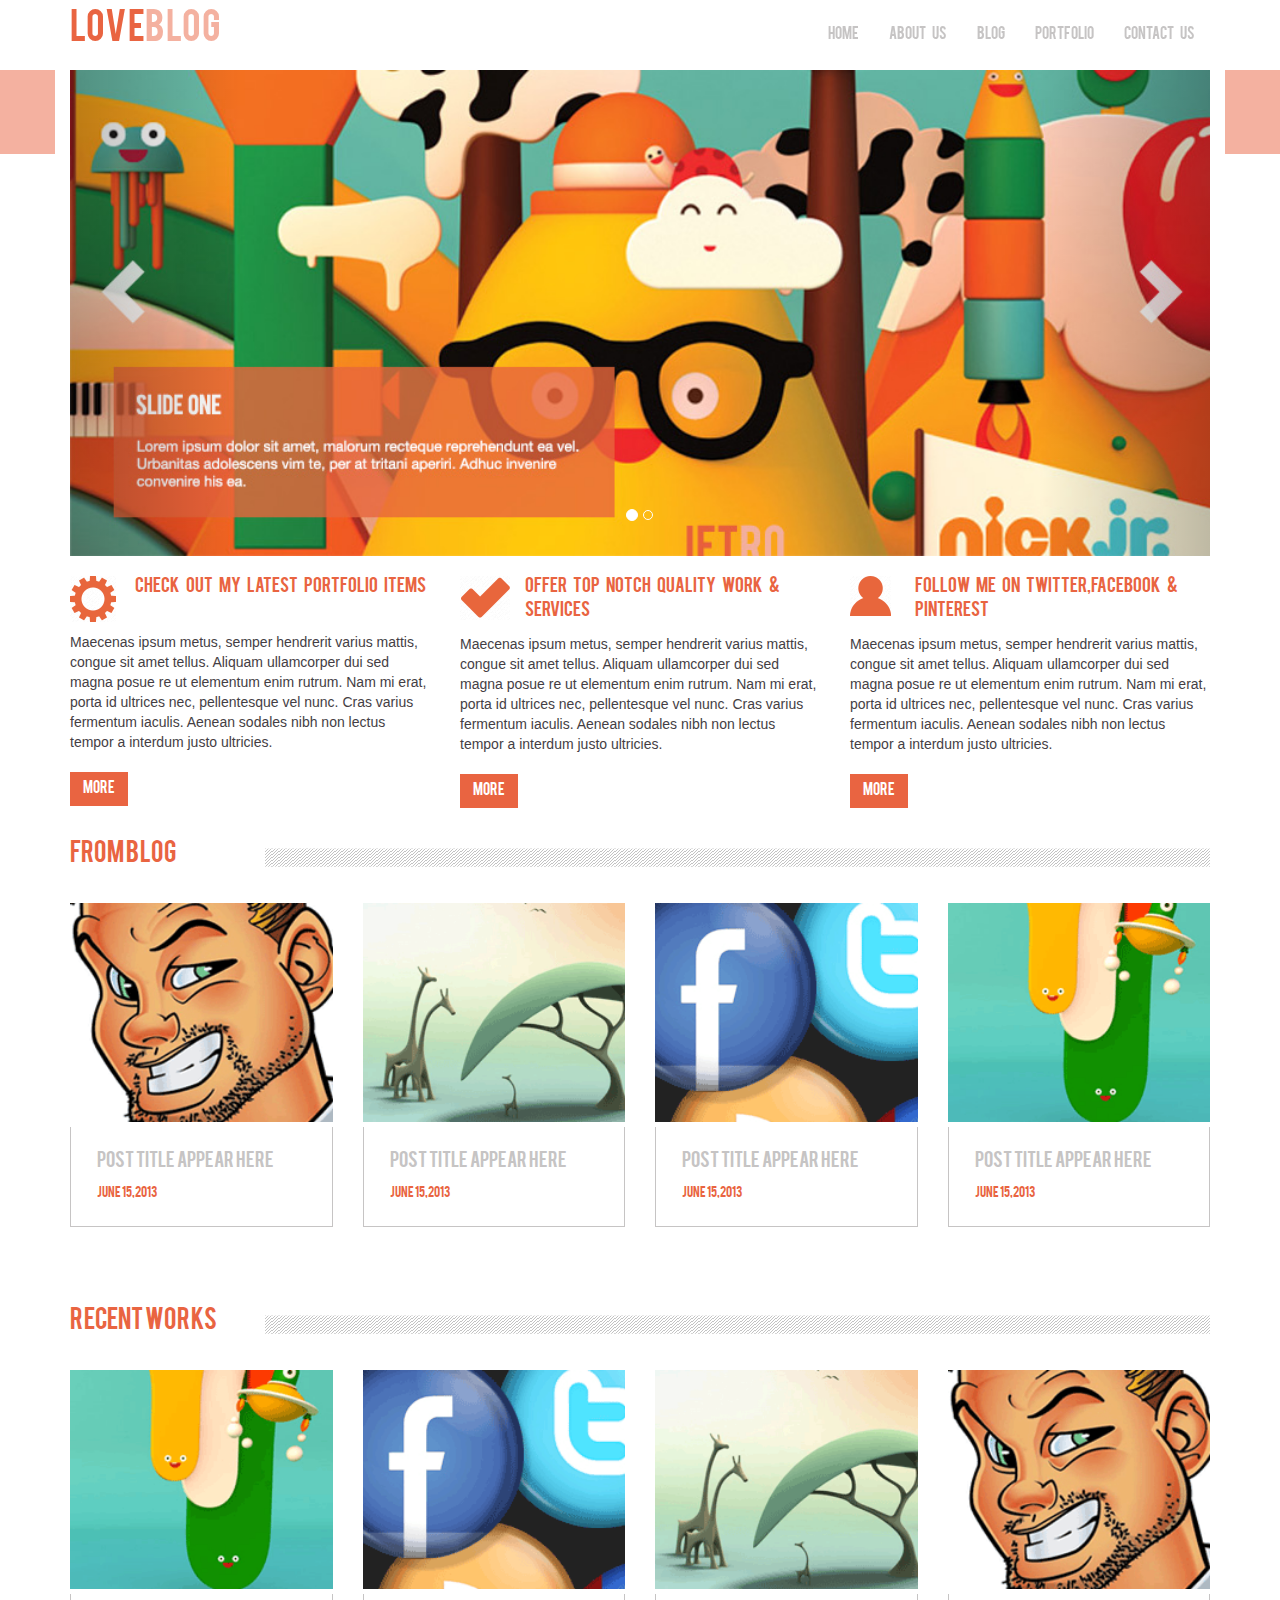
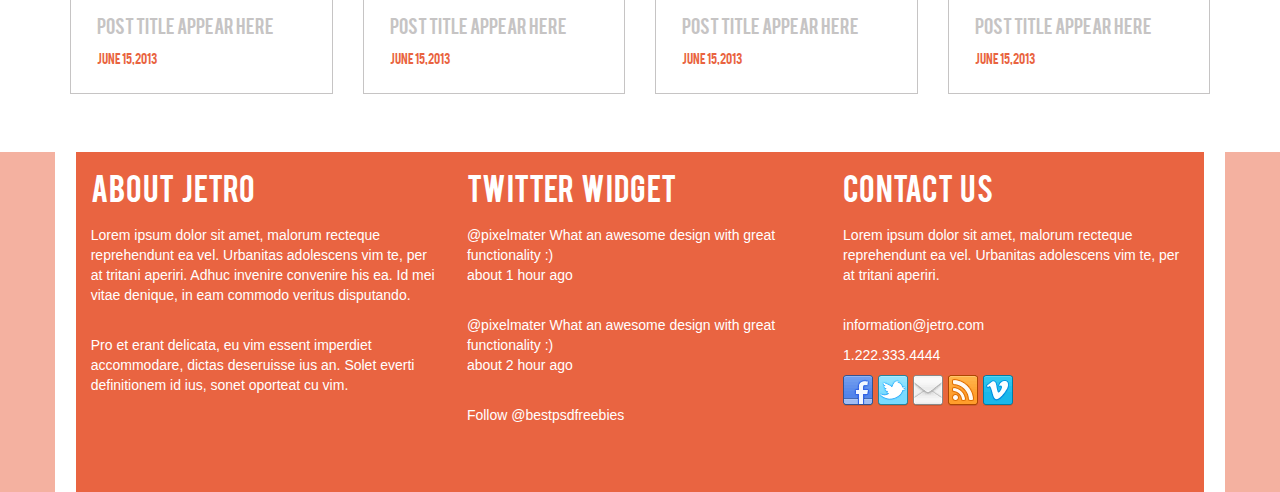
==== index.html @ 151200be "primera pagina index terminada" ====
<!DOCTYPE html>
<html lang="en">
<head>
	<title>Welcome to my site</title>
	<meta http-equiv="Content-Type" content="text/html; charset=utf-8" />
	<meta name="viewport" content="width=device-width, initial-scale=1.0">
	
	<link href="./css/bootstrap.css" rel="stylesheet">
    <link rel="stylesheet" href="./font-awesome/css/font-awesome.min.css">
	<link href="css/main.css" rel="stylesheet" media="screen">
    <link href='http://fonts.googleapis.com/css?family=Open+Sans+Condensed:300|Playfair+Display:400italic' rel='stylesheet' type='text/css' />
</head>

<body>	
	<header>
		<!-- Navigation -->
        <nav class="navbar navbar-inverse navbar-fixed-top" role="navigation">
            <div class="container">
                <!-- para movil-->
                <div class="navbar-header">
                    <button type="button" class="navbar-toggle" data-toggle="collapse" data-target="#bs-example-navbar-collapse-1">
                        <span class="sr-only">Toggle navigation</span>
                        <span class="icon-bar"></span>
                        <span class="icon-bar"></span>
                        <span class="icon-bar"></span>
                    </button>
                    <a class="navbar-brand" href="#"><h1>LOVE<span>BLOG</span></h1></a>
                </div>
                <!-- links-->
                <div class="collapse navbar-collapse" id="bs-example-navbar-collapse-1">
                    <ul class="nav navbar-nav navbar-right">
                        <li>
                            <a href="#">HOME</a>
                        </li>
                        <li>
                            <a href="#">ABOUT US</a>
                        </li>
                        <li>
                            <a href="#">BLOG</a>
                        </li>
                        <li>
                            <a href="#">PORTFOLIO</a>
                        </li>
                        <li>
                            <a href="#">CONTACT  US</a>
                        </li>
                    </ul>
                </div>
                <!-- /.navbar-collapse -->
            </div>
            <!-- /.container -->
        </nav>
	</header>
	<section id="slide-1">
		<div class="container-fluid">
			<div class="pleca"></div>
			<div class="container line">
				<div class="row">
					<div class="col-md-12 col-xs-12">
						<div id="myCarousel" class="carousel slide" data-ride="carousel">
						  <!-- Indicators -->
						  <ol class="carousel-indicators">
						    <li data-target="#myCarousel" data-slide-to="0" class="active"></li>
						    <li data-target="#myCarousel" data-slide-to="1"></li>
						  </ol>

						  <!-- Wrapper for slides -->
						  <div class="carousel-inner" role="listbox">
						    <div class="item active">
						      <img src="images/slider.jpg" alt="slide1">
						    </div>

						    <div class="item">
						      <img src="images/slider.jpg" alt="slide1">
						    </div>
						  </div>

						  <!-- Left and right controls -->
						  <a class="left carousel-control" href="#myCarousel" role="button" data-slide="prev">
						    <span aria-hidden="true"></span>
						    <span class="sr-only">Previous</span>
						  </a>
						  <a class="right carousel-control" href="#myCarousel" role="button" data-slide="next">
						    <span aria-hidden="true"></span>
						    <span class="sr-only">Next</span>
						  </a>
						</div>
					</div>
				</div>
			</div>
		</div>
	</section>
	<section id="items">
		<div class="container">
			<div class="row">
				<div class="col-md-4 col-sm-4 col-xs-12">  <!-- primera sec items -->
					<div class="row">
						<div class="col-md-2 col-xs-2">
							<h2><img src="images/portfolio.png" alt="port" ></h2>
						</div>
						<div class="col-md-10 col-xs-10">
							<h2>Check out my latest portfolio items</h2>
						</div>
					</div>
					<p>Maecenas ipsum metus, semper hendrerit varius mattis, congue sit amet tellus. Aliquam ullamcorper dui sed magna posue re ut elementum enim rutrum. Nam mi erat, porta id ultrices nec, pellentesque vel nunc. Cras varius fermentum iaculis. Aenean sodales nibh non lectus tempor a interdum justo ultricies.</p>
					<button type="button" class="btn btn-primary btn-md">More</button>
				</div>
				<div class="col-md-4 col-sm-4 col-xs-12"><!--  segunda sec items -->
					<div class="row">
						<div class="col-md-2 col-xs-2">
							<h2><img src="images/offer.png" alt="port" ></h2>
						</div>
						<div class="col-md-10 col-xs-10">
							<h2>Offer Top Notch Quality Work & Services</h2>
						</div>
					</div>
					<p>Maecenas ipsum metus, semper hendrerit varius mattis, congue sit amet tellus. Aliquam ullamcorper dui sed magna posue re ut elementum enim rutrum. Nam mi erat, porta id ultrices nec, pellentesque vel nunc. Cras varius fermentum iaculis. Aenean sodales nibh non lectus tempor a interdum justo ultricies.</p>
					<button type="button" class="btn btn-primary btn-md">More</button>
				</div>
				<div class="col-md-4 col-sm-4 col-xs-12">  <!--  tercera sec items -->
					<div class="row">
						<div class="col-md-2 col-xs-2">
							<h2><img src="images/follow.png" alt="port" ></h2>
						</div>
						<div class="col-md-10 col-xs-10">
							<h2>Follow  Me  on  Twitter,Facebook  &  Pinterest</h2>
						</div>
					</div>
					<p>Maecenas ipsum metus, semper hendrerit varius mattis, congue sit amet tellus. Aliquam ullamcorper dui sed magna posue re ut elementum enim rutrum. Nam mi erat, porta id ultrices nec, pellentesque vel nunc. Cras varius fermentum iaculis. Aenean sodales nibh non lectus tempor a interdum justo ultricies.</p>
					<button type="button" class="btn btn-primary btn-md">More</button>
				</div>
			</div>
		</div>
	</section>
	<section id="fromblog">
		<div class="container">
			<div class="row  titles">
				<div class="col-md-2 col-xs-5">
					<h3>FROM BLOG</h3>
				</div>
				<div class="col-md-10 col-xs-7">
					<h2 class="image"></h2>
				</div>
			</div>
			<div class="row">
				<div class="col-md-3 col-sm-3 col-xs-6 f-blog"> <!-- from blog 4 col -->
					<a href="#"><img src="images/recent1.png" alt="1"/></a>
					<div class="fblog">
						<h4>Post title appear here</h4>
						<h6>JUNE 15,2013</h6>
					</div>
				</div>
				<div class="col-md-3 col-sm-3 col-xs-6 f-blog"> <!-- from blog 4 col -->
					<a href="#"><img src="images/recent2.png" alt="1"/></a>
					<div class="fblog">
						<h4>Post title appear here</h4>
						<h6>JUNE 15,2013</h6>
					</div>
				</div>
				<div class="col-md-3 col-xs-6 col-sm-3 f-blog"> <!-- from blog 4 col -->
					<a href="#"><img src="images/recent3.png" alt="1"/></a>
					<div class="fblog">
						<h4>Post title appear here</h4>
						<h6>JUNE 15,2013</h6>
					</div>
				</div>
				<div class="col-md-3 col-sm-3 col-xs-6 f-blog"> <!-- from blog 4 col -->
					<a href="#"><img src="images/recent4.png" alt="1"/></a>
					<div class="fblog">
						<h4>Post title appear here</h4>
						<h6>JUNE 15,2013</h6>
					</div>
				</div>
			</div>
		</div>
	</section>
	<section id="recent">
		<div class="container">
			<div class="row  titles">
				<div class="col-md-2 col-xs-6">
					<h3>RECENT WORKS</h3>
				</div>
				<div class="col-md-10 col-xs-6">
					<h2 class="image"></h2>
				</div>
			</div>
			<div class="row">
				<div class="col-md-3 col-sm-3 col-xs-6 f-blog"> <!-- from blog 4 col -->
					<a href="#"><img src="images/recent4.png" alt="1"/></a>
					<div class="fblog">
						<h4>Post title appear here</h4>
						<h6>JUNE 15,2013</h6>
					</div>
				</div>
				<div class="col-md-3 col-sm-3 col-xs-6 f-blog"> <!-- from blog 4 col -->
					<a href="#"><img src="images/recent3.png" alt="1"/></a>
					<div class="fblog">
						<h4>Post title appear here</h4>
						<h6>JUNE 15,2013</h6>
					</div>
				</div>
				<div class="col-md-3 col-sm-3 col-xs-6 f-blog"> <!-- from blog 4 col -->
					<a href="#"><img src="images/recent2.png" alt="1"/></a>
					<div class="fblog">
						<h4>Post title appear here</h4>
						<h6>JUNE 15,2013</h6>
					</div>
				</div>
				<div class="col-md-3 col-sm-3 col-xs-6 f-blog"> <!-- from blog 4 col -->
					<a href="#"><img src="images/recent1.png" alt="1"/></a>
					<div class="fblog">
						<h4>Post title appear here</h4>
						<h6>JUNE 15,2013</h6>
					</div>
				</div>
			</div>
		</div>
	</section>
	<footer>
		<div class="container base">
			<div class="container">
				<div class="row">
					<div class="col-md-4 col-xs-12">
						<h2>About Jetro</h2>
						<p>Lorem ipsum dolor sit amet, malorum recteque reprehendunt ea vel. Urbanitas adolescens vim te, per at tritani aperiri. Adhuc invenire convenire his ea. Id mei vitae denique, in eam commodo veritus disputando. </p>
						<br/>
						<p>Pro et erant delicata, eu vim essent imperdiet accommodare, dictas deseruisse ius an. Solet everti definitionem id ius, sonet oporteat cu vim.</p>
					</div>
					<div class="col-md-4 col-xs-12">
						<h2>Twitter Widget</h2>
						<p>@pixelmater What an awesome design with great functionality :)<br/>about 1 hour ago</p><br/>
						<p>@pixelmater What an awesome design with great functionality :)<br/>about 2 hour ago</p><br/>
						<p>Follow @bestpsdfreebies</p>
					</div>
					<div class="col-md-4 col-xs-12">
						<h2>Contact us</h2>
						<p>Lorem ipsum dolor sit amet, malorum recteque reprehendunt ea vel. Urbanitas adolescens vim te, per at tritani aperiri.</p>
						<br/>
						<p>information@jetro.com</p>
						<p>1.222.333.4444</p>
						<div class="fix social_area">
							<ul>
								<li><a href="http://facebook.com" target="_blank" class="facebook"></a></li>
								<li><a href="http://twitter.com" target="_blank" class="twitter"></a></li>
								<li><a href="http://gmail.com" target="_blank" class="email"></a></li>
								<li><a href="http://tumblr.com" target="_blank" class="feed"></a></li>
								<li><a href="http://vimeo.com" target="_blank" class="vimeo"></a></li>
							</ul>
						</div>
					</div>
				</div>
			</div>
		</div>
	</footer>

		<!-- BOOTSTRAP JAVASCRIPT -->
		<script src="https://code.jquery.com/jquery-1.10.2.min.js"></script>
		<script type="text/javascript" src="./js/bootstrap.min.js"></script>	
		<script src="js/jquery-min.js"></script>						
</body>
</html>
---- css/main.css ----
/*/////////////////VARIABLES//////////////////////*/
/*porcentajes*/
/*pixeles*/
/*colores*/
body {
  padding-top: 70px;
  /* Required padding for .navbar-fixed-top. Change if height of navigation changes. */ }

/*MENU*/
.navbar-fixed-top .nav {
  padding: 10px 0; }
.navbar-fixed-top .navbar-brand {
  padding: 0 15px; }
  .navbar-fixed-top .navbar-brand:hover, .navbar-fixed-top .navbar-brand:focus {
    background-color: transparent; }

.navbar-inverse {
  background-color: rgba(255, 255, 255, 0.9) !important;
  border: none !important; }
  .navbar-inverse .navbar-nav li > a {
    color: #C6C4C4; }
    .navbar-inverse .navbar-nav li > a:hover, .navbar-inverse .navbar-nav li > a:focus {
      color: #E96441;
      background-color: transparent; }
  .navbar-inverse .navbar-toggle {
    background-color: #E96441 !important; }

nav h1 {
  color: #E96441; }
  nav h1 span {
    color: rgba(233, 100, 65, 0.5); }
nav a, nav h1 {
  font-family: "bebas___-webfont" !important;
  word-spacing: 5px; }

/*/////////////////VARIABLES//////////////////////*/
/*porcentajes*/
/*pixeles*/
/*colores*/
/*/////////////////VARIABLES//////////////////////*/
/*porcentajes*/
/*pixeles*/
/*colores*/
/*/////////////////VARIABLES//////////////////////*/
/*porcentajes*/
/*pixeles*/
/*colores*/
/*/////////////////VARIABLES//////////////////////*/
/*porcentajes*/
/*pixeles*/
/*colores*/
footer {
  color: white;
  background-color: rgba(233, 100, 65, 0.5); }
  footer .base {
    background-color: white; }
    footer .base .container {
      background-color: #E96441;
      padding-bottom: 5%;
      width: 99%; }
    footer .base h2 {
      font-family: "bebas___-webfont" !important;
      word-spacing: 4px; }
  footer .social_area {
    background-image: url(../images/social.png);
    background-repeat: no-repeat; }
  footer ul {
    padding: 0; }
  footer li {
    display: inline-block;
    padding: 0 10px;
    height: 3em; }
    footer li a {
      padding: 5px;
      height: 2em; }

* {
  font-family: 'OpenSans-Condensed' Helvetica; }

@font-face {
  font-family: "bebas___-webfont";
  src: url("../font/bebas___-webfont.ttf"); }
@font-face {
  font-family: "HelveticaNeue";
  src: url("../font/HelveticaNeue.ttf"); }
.pleca {
  height: 6em;
  background-color: rgba(233, 100, 65, 0.5);
  width: 100%;
  position: absolute;
  z-index: -10; }

.line {
  background-color: white !important; }

#items {
  /*/3 col items*/ }
  #items h2, #items button {
    font-family: "bebas___-webfont" !important;
    word-spacing: 4px; }
  #items h2 {
    color: #E96441;
    font-size: 1.2em; }
  #items .btn-primary {
    background-color: #E96441 !important;
    border-color: #E96441 !important; }
    #items .btn-primary:hover {
      background-color: #D64B26 !important; }

#fromblog .titles h3 {
  color: #E96441;
  display: inline-block;
  font-family: "bebas___-webfont" !important; }
#fromblog .titles .image {
  background-image: url(../images/heading-bg.png);
  background-repeat: repeat-x;
  width: 100%;
  float: right;
  height: 1em;
  margin-top: 1em; }
#fromblog .f-blog {
  margin-top: 15px;
  margin-bottom: 5%; }
  #fromblog .f-blog img {
    width: 100%; }
  #fromblog .f-blog .fblog {
    width: 100%;
    padding: 5% 5px 5% 10%;
    margin-top: 5px;
    border: 1px solid #C6C4C4;
    border-top: none; }
    #fromblog .f-blog .fblog h6, #fromblog .f-blog .fblog h4 {
      font-family: "bebas___-webfont" !important; }
    #fromblog .f-blog .fblog h4 {
      color: #C6C4C4; }
    #fromblog .f-blog .fblog h6 {
      color: #E96441; }

#recent .titles h3 {
  color: #E96441;
  display: inline-block;
  font-family: "bebas___-webfont" !important; }
#recent .titles .image {
  background-image: url(../images/heading-bg.png);
  background-repeat: repeat-x;
  width: 100%;
  float: right;
  height: 1em;
  margin-top: 1em; }
#recent .f-blog {
  margin-top: 15px;
  margin-bottom: 5%; }
  #recent .f-blog img {
    width: 100%; }
  #recent .f-blog .fblog {
    width: 100%;
    padding: 5% 5px 5% 10%;
    margin-top: 5px;
    border: 1px solid #C6C4C4;
    border-top: none; }
    #recent .f-blog .fblog h6, #recent .f-blog .fblog h4 {
      font-family: "bebas___-webfont" !important; }
    #recent .f-blog .fblog h4 {
      color: #C6C4C4; }
    #recent .f-blog .fblog h6 {
      color: #E96441; }

/*# sourceMappingURL=main.css.map */
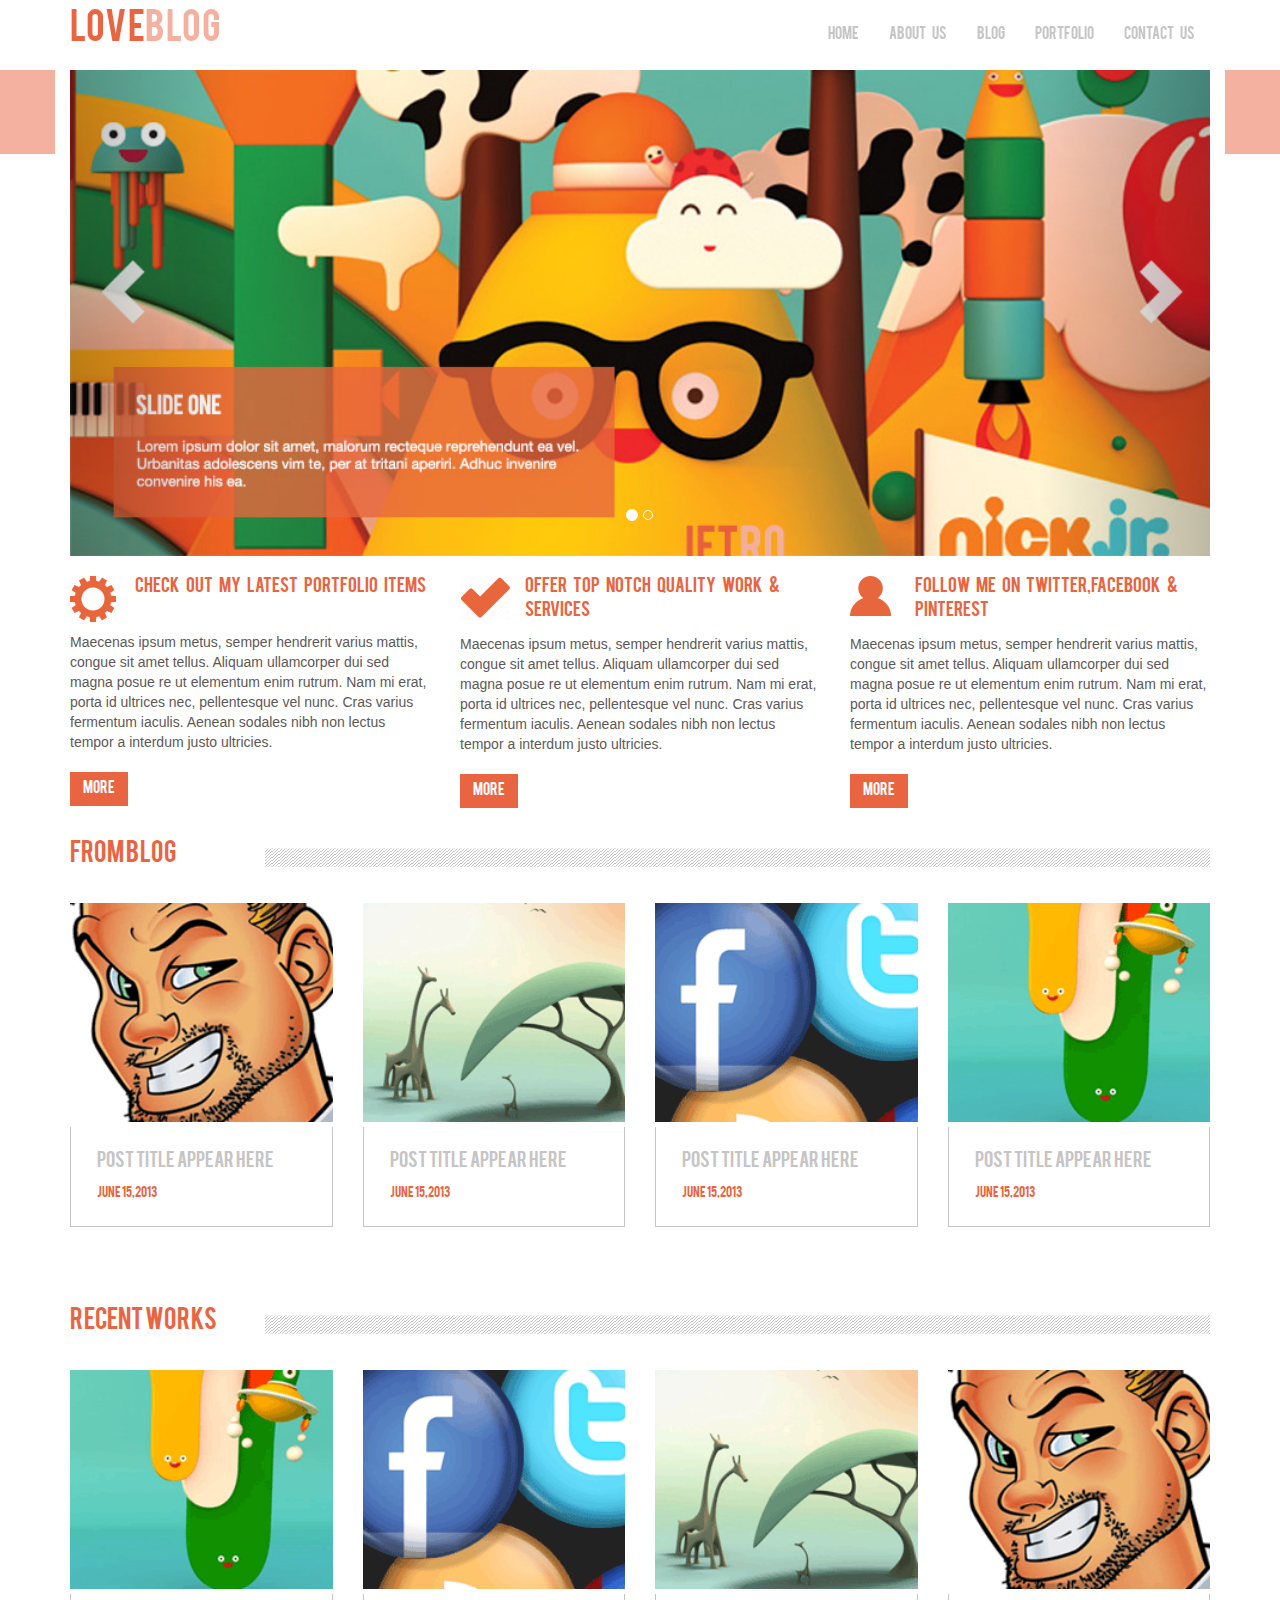
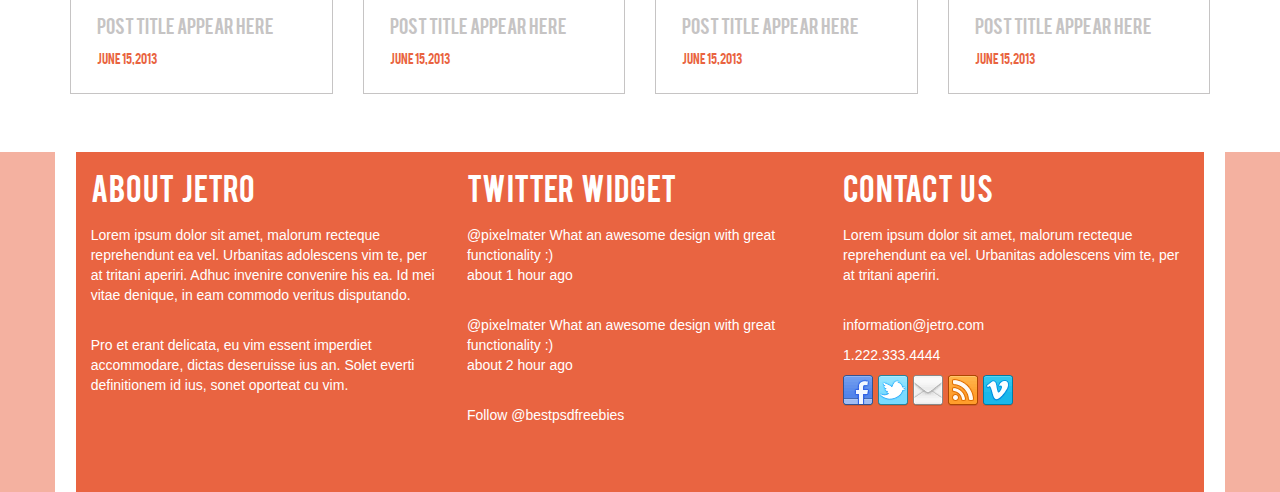
==== commit 32b18cf9: "ejercicio completo" ====
--- a/index.html
+++ b/index.html
@@ -30,19 +30,19 @@
                 <div class="collapse navbar-collapse" id="bs-example-navbar-collapse-1">
                     <ul class="nav navbar-nav navbar-right">
                         <li>
-                            <a href="#">HOME</a>
-                        </li>
-                        <li>
-                            <a href="#">ABOUT US</a>
-                        </li>
-                        <li>
-                            <a href="#">BLOG</a>
-                        </li>
-                        <li>
-                            <a href="#">PORTFOLIO</a>
-                        </li>
-                        <li>
-                            <a href="#">CONTACT  US</a>
+                            <a href="index.html">HOME</a>
+                        </li>
+                        <li>
+                            <a href="aboutus.html">ABOUT US</a>
+                        </li>
+                        <li>
+                            <a href="blog.html">BLOG</a>
+                        </li>
+                        <li>
+                            <a href="portfolio.html">PORTFOLIO</a>
+                        </li>
+                        <li>
+                            <a href="contact.html">CONTACT  US</a>
                         </li>
                     </ul>
                 </div>
@@ -95,10 +95,10 @@
 			<div class="row">
 				<div class="col-md-4 col-sm-4 col-xs-12">  <!-- primera sec items -->
 					<div class="row">
-						<div class="col-md-2 col-xs-2">
+						<div class="col-md-2 col-sm-3 col-xs-2">
 							<h2><img src="images/portfolio.png" alt="port" ></h2>
 						</div>
-						<div class="col-md-10 col-xs-10">
+						<div class="col-md-10 col-sm-9 col-xs-10">
 							<h2>Check out my latest portfolio items</h2>
 						</div>
 					</div>
@@ -107,10 +107,10 @@
 				</div>
 				<div class="col-md-4 col-sm-4 col-xs-12"><!--  segunda sec items -->
 					<div class="row">
-						<div class="col-md-2 col-xs-2">
+						<div class="col-md-2 col-sm-3 col-xs-2">
 							<h2><img src="images/offer.png" alt="port" ></h2>
 						</div>
-						<div class="col-md-10 col-xs-10">
+						<div class="col-md-10 col-sm-9 col-xs-10">
 							<h2>Offer Top Notch Quality Work & Services</h2>
 						</div>
 					</div>
@@ -119,10 +119,10 @@
 				</div>
 				<div class="col-md-4 col-sm-4 col-xs-12">  <!--  tercera sec items -->
 					<div class="row">
-						<div class="col-md-2 col-xs-2">
+						<div class="col-md-2 col-sm-3 col-xs-2">
 							<h2><img src="images/follow.png" alt="port" ></h2>
 						</div>
-						<div class="col-md-10 col-xs-10">
+						<div class="col-md-10 col-sm-9 col-xs-10">
 							<h2>Follow  Me  on  Twitter,Facebook  &  Pinterest</h2>
 						</div>
 					</div>
@@ -135,10 +135,10 @@
 	<section id="fromblog">
 		<div class="container">
 			<div class="row  titles">
-				<div class="col-md-2 col-xs-5">
+				<div class="col-md-2 col-sm-3 col-xs-5">
 					<h3>FROM BLOG</h3>
 				</div>
-				<div class="col-md-10 col-xs-7">
+				<div class="col-md-10 col-sm-9 col-xs-7">
 					<h2 class="image"></h2>
 				</div>
 			</div>
@@ -177,10 +177,10 @@
 	<section id="recent">
 		<div class="container">
 			<div class="row  titles">
-				<div class="col-md-2 col-xs-6">
+				<div class="col-md-2 col-sm-3 col-xs-6">
 					<h3>RECENT WORKS</h3>
 				</div>
-				<div class="col-md-10 col-xs-6">
+				<div class="col-md-10 col-sm-9 col-xs-6">
 					<h2 class="image"></h2>
 				</div>
 			</div>
@@ -220,19 +220,19 @@
 		<div class="container base">
 			<div class="container">
 				<div class="row">
-					<div class="col-md-4 col-xs-12">
+					<div class="col-md-4 col-sm-4 col-xs-12">
 						<h2>About Jetro</h2>
 						<p>Lorem ipsum dolor sit amet, malorum recteque reprehendunt ea vel. Urbanitas adolescens vim te, per at tritani aperiri. Adhuc invenire convenire his ea. Id mei vitae denique, in eam commodo veritus disputando. </p>
 						<br/>
 						<p>Pro et erant delicata, eu vim essent imperdiet accommodare, dictas deseruisse ius an. Solet everti definitionem id ius, sonet oporteat cu vim.</p>
 					</div>
-					<div class="col-md-4 col-xs-12">
+					<div class="col-md-4 col-sm-4 col-xs-12">
 						<h2>Twitter Widget</h2>
 						<p>@pixelmater What an awesome design with great functionality :)<br/>about 1 hour ago</p><br/>
 						<p>@pixelmater What an awesome design with great functionality :)<br/>about 2 hour ago</p><br/>
 						<p>Follow @bestpsdfreebies</p>
 					</div>
-					<div class="col-md-4 col-xs-12">
+					<div class="col-md-4 col-sm-4 col-xs-12">
 						<h2>Contact us</h2>
 						<p>Lorem ipsum dolor sit amet, malorum recteque reprehendunt ea vel. Urbanitas adolescens vim te, per at tritani aperiri.</p>
 						<br/>
--- a/css/main.css
+++ b/css/main.css
@@ -50,7 +50,7 @@
 /*pixeles*/
 /*colores*/
 footer {
-  color: white;
+  color: white !important;
   background-color: rgba(233, 100, 65, 0.5); }
   footer .base {
     background-color: white; }
@@ -59,7 +59,6 @@
       padding-bottom: 5%;
       width: 99%; }
     footer .base h2 {
-      font-family: "bebas___-webfont" !important;
       word-spacing: 4px; }
   footer .social_area {
     background-image: url(../images/social.png);
@@ -83,6 +82,12 @@
 @font-face {
   font-family: "HelveticaNeue";
   src: url("../font/HelveticaNeue.ttf"); }
+section p {
+  color: #5D5858; }
+
+h5, h2, h3, h4, h6 {
+  font-family: "bebas___-webfont" !important; }
+
 .pleca {
   height: 6em;
   background-color: rgba(233, 100, 65, 0.5);
@@ -92,6 +97,18 @@
 
 .line {
   background-color: white !important; }
+
+.light-gray {
+  color: #A6A5A5 !important; }
+
+.pl-15 {
+  padding-left: 15px; }
+
+.mt-5 {
+  margin-top: 5%; }
+
+.pt-3 {
+  padding-top: 8%; }
 
 #items {
   /*/3 col items*/ }
@@ -109,8 +126,7 @@
 
 #fromblog .titles h3 {
   color: #E96441;
-  display: inline-block;
-  font-family: "bebas___-webfont" !important; }
+  display: inline-block; }
 #fromblog .titles .image {
   background-image: url(../images/heading-bg.png);
   background-repeat: repeat-x;
@@ -129,8 +145,6 @@
     margin-top: 5px;
     border: 1px solid #C6C4C4;
     border-top: none; }
-    #fromblog .f-blog .fblog h6, #fromblog .f-blog .fblog h4 {
-      font-family: "bebas___-webfont" !important; }
     #fromblog .f-blog .fblog h4 {
       color: #C6C4C4; }
     #fromblog .f-blog .fblog h6 {
@@ -138,8 +152,7 @@
 
 #recent .titles h3 {
   color: #E96441;
-  display: inline-block;
-  font-family: "bebas___-webfont" !important; }
+  display: inline-block; }
 #recent .titles .image {
   background-image: url(../images/heading-bg.png);
   background-repeat: repeat-x;
@@ -158,11 +171,257 @@
     margin-top: 5px;
     border: 1px solid #C6C4C4;
     border-top: none; }
-    #recent .f-blog .fblog h6, #recent .f-blog .fblog h4 {
-      font-family: "bebas___-webfont" !important; }
     #recent .f-blog .fblog h4 {
       color: #C6C4C4; }
     #recent .f-blog .fblog h6 {
       color: #E96441; }
 
+#titulo .pt-0 {
+  padding-top: 0; }
+#titulo .mt-0 {
+  margin-top: -20px; }
+#titulo h3 {
+  color: white; }
+#titulo .red {
+  background-color: #E96441;
+  height: 6em;
+  word-spacing: 4px;
+  padding-left: 15px; }
+
+#aboutusinfo, #bloginfo, #contactus {
+  padding-bottom: 5%; }
+  #aboutusinfo .borde-img, #bloginfo .borde-img, #contactus .borde-img {
+    border: 1px solid #C6C4C4;
+    padding: 3px; }
+    #aboutusinfo .borde-img img, #bloginfo .borde-img img, #contactus .borde-img img {
+      width: 100%; }
+  #aboutusinfo .titles h3, #bloginfo .titles h3, #contactus .titles h3 {
+    color: #E96441;
+    display: inline-block; }
+  #aboutusinfo .titles .image, #bloginfo .titles .image, #contactus .titles .image {
+    background-image: url(../images/heading-bg.png);
+    background-repeat: repeat-x;
+    width: 100%;
+    float: right;
+    height: 1em;
+    margin-top: 1em; }
+  #aboutusinfo .titles h3, #bloginfo .titles h3, #contactus .titles h3 {
+    font-size: 1.1em !important;
+    margin-top: 0 !important; }
+  #aboutusinfo .titles .image, #bloginfo .titles .image, #contactus .titles .image {
+    margin-top: 0 !important; }
+  #aboutusinfo a li, #bloginfo a li, #contactus a li {
+    color: black;
+    font-weight: 600;
+    list-style-type: none; }
+    #aboutusinfo a li:hover, #bloginfo a li:hover, #contactus a li:hover {
+      color: #E96441; }
+  #aboutusinfo .v5, #bloginfo .v5, #contactus .v5 {
+    width: 22%;
+    display: inline-block; }
+  #aboutusinfo .red-block, #bloginfo .red-block, #contactus .red-block {
+    background-color: rgba(233, 100, 65, 0.5);
+    border: 1px solid #E96441;
+    height: auto;
+    padding-bottom: 4em; }
+    #aboutusinfo .red-block:hover, #bloginfo .red-block:hover, #contactus .red-block:hover, #aboutusinfo .red-block:focus, #bloginfo .red-block:focus, #contactus .red-block:focus {
+      background-image: url(../images/portfolio5.png);
+      background-size: cover;
+      border: 1px solid #D64B26; }
+  #aboutusinfo blockquote, #bloginfo blockquote, #contactus blockquote {
+    border-left: 10px solid #E96441;
+    margin: 0 5%; }
+    #aboutusinfo blockquote .txt-color, #bloginfo blockquote .txt-color, #contactus blockquote .txt-color {
+      color: #E96441 !important;
+      line-height: 1.4; }
+
+/*blog*/
+#bloginfo h5, #bloginfo h4 {
+  color: #E96441; }
+#bloginfo .plecatextura h3 {
+  color: #E96441;
+  display: inline-block; }
+#bloginfo .plecatextura .image {
+  background-image: url(../images/heading-bg.png);
+  background-repeat: repeat-x;
+  width: 100%;
+  float: right;
+  height: 1em;
+  margin-top: 1em; }
+#bloginfo .mt-10 {
+  margin-top: 10%; }
+#bloginfo blockquote {
+  background: #F6F6F6;
+  border-left: none;
+  margin: 5% 0 0;
+  padding: 5%; }
+  #bloginfo blockquote span {
+    margin: -10px 2px 20px 0;
+    display: block;
+    float: left; }
+#bloginfo blockquote:before {
+  color: #ccc;
+  font-size: 4em;
+  line-height: 0.1em;
+  margin-right: 0;
+  vertical-align: -0.4em; }
+#bloginfo blockquote p {
+  display: inline-block;
+  margin: -20px 0 0 45px; }
+#bloginfo .mpl {
+  margin: 5% 0 0 2%; }
+#bloginfo .pagination li a {
+  background-color: #E96441 !important;
+  color: white !important;
+  border: 1px solid #D64B26 !important;
+  font-family: "bebas___-webfont" !important;
+  border-radius: 0px !important;
+  margin: 0 10px 0 0; }
+  #bloginfo .pagination li a:hover {
+    background-color: #D64B26 !important; }
+#bloginfo .icon1 {
+  position: absolute;
+  margin-left: -90px; }
+#bloginfo .icon4 {
+  margin-top: 42px; }
+
+/*portfolio*/
+#portfolio {
+  padding-bottom: 5%; }
+  #portfolio h4 {
+    color: black;
+    display: inline-block; }
+  #portfolio ul {
+    display: inline-block;
+    margin-left: 2%; }
+  #portfolio .nav-pills > li.active > a {
+    font-family: "bebas___-webfont" !important;
+    color: #fff !important;
+    background-color: #E96441 !important; }
+  #portfolio .nav-pills > li > a {
+    font-family: "bebas___-webfont" !important;
+    color: #C6C4C4 !important;
+    background-color: transparent !important; }
+  #portfolio .nav-pills li {
+    background-color: transparent !important; }
+    #portfolio .nav-pills li a:hover, #portfolio .nav-pills li a:focus {
+      color: #fff !important; }
+    #portfolio .nav-pills li:hover, #portfolio .nav-pills li:focus {
+      background-color: #E96441 !important; }
+  #portfolio .imagenes {
+    width: 100%;
+    border: solid 1px #C6C4C4;
+    padding: 2px; }
+    #portfolio .imagenes img {
+      width: 100%; }
+  #portfolio .thumbs {
+    width: 100%;
+    padding: 0 0 5% 5px;
+    margin-top: 5px; }
+    #portfolio .thumbs h4 {
+      color: #C6C4C4;
+      margin-top: 0px; }
+    #portfolio .thumbs h6 {
+      color: #E96441;
+      margin-top: -10px; }
+
+#contactus {
+  /*/3 col items*/ }
+  #contactus h2, #contactus button {
+    font-family: "bebas___-webfont" !important;
+    word-spacing: 4px; }
+  #contactus h2 {
+    color: #E96441;
+    font-size: 1.2em; }
+  #contactus .btn-primary {
+    background-color: #E96441 !important;
+    border-color: #E96441 !important; }
+    #contactus .btn-primary:hover {
+      background-color: #D64B26 !important; }
+  #contactus .row p span {
+    color: #E96441; }
+  #contactus form input, #contactus form textarea {
+    border: solid 1px #E96441 !important;
+    padding: 5px;
+    margin-bottom: 15px; }
+  #contactus form input, #contactus form textarea:-moz-placeholder {
+    font-family: "bebas___-webfont" !important;
+    color: #E96441 !important; }
+  #contactus form input, #contactus form textarea::-moz-placeholder {
+    font-family: "bebas___-webfont" !important;
+    color: #E96441 !important;
+    opacity: 1; }
+  #contactus form input, #contactus form textarea:-ms-input-placeholder {
+    font-family: "bebas___-webfont" !important;
+    color: #E96441 !important; }
+  #contactus form input, #contactus form textarea::-webkit-input-placeholder {
+    font-family: "bebas___-webfont" !important;
+    color: #E96441 !important; }
+  #contactus form input, #contactus form input {
+    width: 70%; }
+    #contactus form input:value, #contactus form input:value {
+      font-family: "bebas___-webfont" !important;
+      color: #E96441 !important; }
+  #contactus button {
+    width: 100%; }
+
+@media screen and (max-width: 990px) and (min-width: 601px) {
+  #bloginfo .mt-10 {
+    margin-top: 15%; }
+
+  #aboutusinfo .red-block, #bloginfo .red-block, #contactus .red-block {
+    padding-bottom: 3em; } }
+@media screen and (max-width: 600px) {
+  #bloginfo .mt-10 {
+    margin-top: 20%; }
+
+  #aboutusinfo .red-block, #bloginfo .red-block, #contactus .red-block {
+    padding-bottom: 6em; }
+
+  .xsmt {
+    margin-top: 5%; }
+
+  #portfolio .nav-pills li {
+    margin-top: 2%; }
+
+  #contactus form input {
+    width: 100%; } }
+/*modals */
+ul li img {
+  cursor: pointer; }
+
+.modal-body {
+  padding: 5px !important; }
+
+.modal-content {
+  border-radius: 0; }
+
+.modal-dialog img {
+  text-align: center;
+  margin: 0 auto; }
+
+.controls {
+  width: 50px;
+  display: block;
+  font-size: 11px;
+  padding-top: 8px;
+  font-weight: bold; }
+
+.next {
+  float: right;
+  text-align: right; }
+
+/*override modal for demo only*/
+.modal-dialog {
+  max-width: 500px;
+  padding-top: 90px; }
+
+@media screen and (min-width: 768px) {
+  .modal-dialog {
+    width: 500px;
+    padding-top: 90px; } }
+@media screen and (max-width: 1500px) {
+  #ads {
+    display: none; } }
+
 /*# sourceMappingURL=main.css.map */
